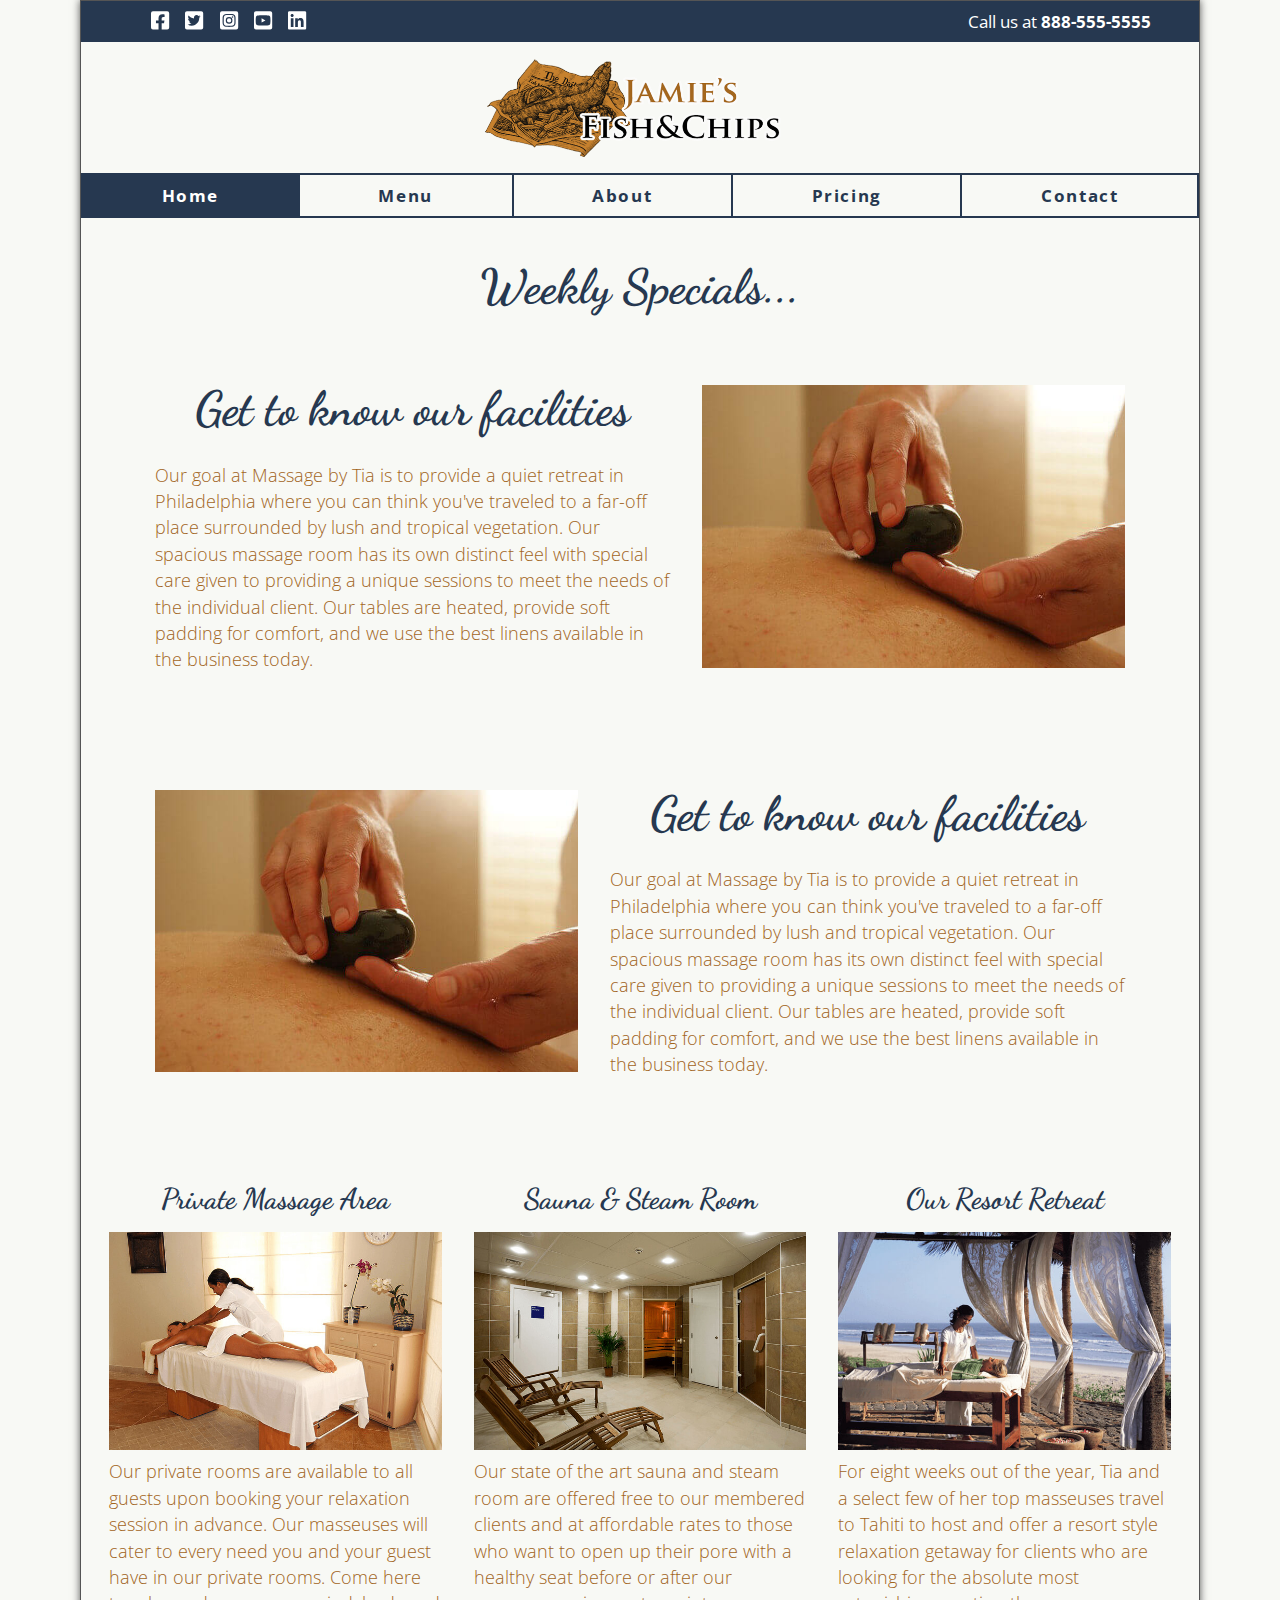
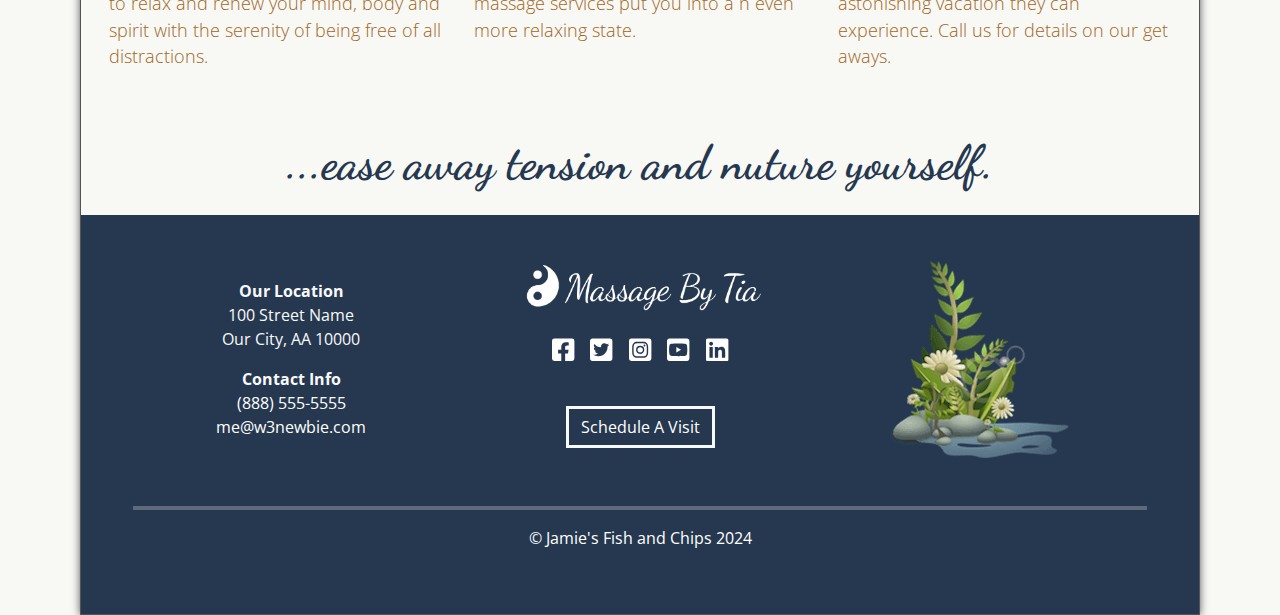
==== index.html @ 9609983c "first commit" ====
<!DOCTYPE html>
<html lang="en">
<head>
	<meta charset="UTF-8">
	<meta name="viewport" content="width=device-width, initial-scale=1.0, viewport-fit=cover">
	<meta http-equiv="X-UA-Compatible" content="ie=edge">
	<title>Massage By Tia Template | Home</title>
	<meta name="description" content="">
	<meta name="keywords" content="">
	<meta name="author" content="w3newbie.com">
	<link rel="shortcut icon" href="img/favicon.ico">
	<!-- Bootstrap CSS -->
	<link rel="stylesheet" href="css/bootstrap.min.css">
	<!-- Style.css -->
	<link rel="stylesheet" href="css/style.css">
	<!-- Google Fonts https://fonts.google.com/ "%7C" replaces "|" for w3c validation -->
	<link href="https://fonts.googleapis.com/css?family=Dancing+Script:400,700%7COpen+Sans:400,700&display=swap" rel="stylesheet">
</head>
<body>
	<!-- Main Wrapping Container -->
	<div class="wrapper">

		<!-- Header -->
		<header>
			<!-- Top Bar -->
			<div class="top-bar">
				<div class="container">
					<div class="row">
						<!-- Social Menu -->
						<div class="d-none d-sm-block col-sm-6 col-md-4 col-lg-3">
							<div class="social-center mx-auto">
								<ul class="social">
									<li><a href="https://facebook.com/" target="_blank"><i class="fa-brands fa-facebook-square"></i></a></li>
									<li><a href="https://twitter.com/" target="_blank"><i class="fa-brands fa-twitter-square"></i></a></li>
									<li><a href="https://instagram.com" target="_blank"><i class="fa-brands fa-instagram-square"></i></a></li>
									<li><a href="https://youtube.com/" target="_blank"><i class="fa-brands fa-youtube-square"></i></a></li>
									<li><a href="https://linkedin.com" target="_blank"><i class="fa-brands fa-linkedin"></i></a></li>
								</ul>
							</div>
						</div>
						<!-- Filler Space Between -->
						<div class="d-none d-md-block col-md-4 col-lg-6">
						</div>
						<!-- Phone -->
						<div class="col-sm-6 col-md-4 col-lg-3 text-center">
							<a href="tel:+18885555555">
								<p>Call us at <b> 888-555-5555</b></p>
							</a>
						</div>

					</div> <!-- End Row -->
				</div> <!-- End Container -->
			</div> <!-- End Top Bar -->

			<!-- Logo -->
			<div class="row justify-content-center">
				<div class="col-8 col-md-6 col-lg-5">
					<a href="index.html"><img class="img-fluid" src="img/logo1.png" alt=""/></a>
				</div>
			</div> <!-- End Logo -->

			<!-- Navbar -->
			<nav class="navbar navbar-expand-sm">
				<!-- Hamburger Menu Toggle -->
				<button class="navbar-toggler" type="button" data-bs-toggle="collapse" data-bs-target="#navbarResponsive">
					<span class="custom-toggler-icon"><i class="fas fa-bars"></i></span>
				</button>
				<!-- Navigation -->
				<div class="collapse navbar-collapse" id="navbarResponsive">
					<ul class="navbar-nav nav-fill w-100">
						<li class="nav-item active">
							<a href="index.html" class="nav-link active">Home</a>
						</li>
						<li class="nav-item">
							<a href="menu.html" class="nav-link">Menu</a>
						</li>
						<li class="nav-item">
							<a href="about.html" class="nav-link">About</a>
						</li>
						<li class="nav-item">
							<a href="pricing.html" class="nav-link">Pricing</a>
						</li>
						<!-- <li class="nav-item">
							<a href="hours.html" class="nav-link">Hours</a>
						</li> -->
						<li class="nav-item">
							<a href="contact.html" class="nav-link">Contact</a>
						</li>
					</ul>
				</div>

			 </nav> <!-- End Navbar-->

		</header> <!-- End Header -->

		<!--- Image Carousel -->
		<div id="carousel" class="carousel slide main-carousel" data-bs-ride="carousel" data-bs-interval="10000">

			<!-- Carousel Inner -->
			<div class="carousel-inner">
	
				<div class="carousel-item active">
					<img src="img/home/fish&fries.png" alt="">
					<div class="carousel-caption text-start">
						<div class="container">
							<div class="row">
								<div class="col-md-7 col-lg-6 my-auto">
									<h2 class="d-none sm-block bg-green font-weight-bold px-2 py-1">Massage By Tia</h2>
									<p class="bg-green lead px-3 py-3 d-none d-lg-block">We offer a complete package of shiatsu and stone therapy massage services.</p>
									<a class="btn btn-light btn-md" href="contact.html">Schedule A Visit</a>
								</div>
							</div>
						</div>
					</div>
				</div>
	
				<div class="carousel-item">
					<img src="img/home/chicken&fries.png" alt="">
					<div class="carousel-caption text-center text-dark">
						<div class="container">
							<div class="row justify-content-center">
								<div class="col-md-8 my-auto">
									<h2 class="d-none sm-block bg-clear font-weight-bold px-md-2 py-md-2">"The Best Massage"</h2>
									<p class="lead bg-clear px-3 py-md-3 d-none d-lg-block">See what our customers are saying and why they keep coming back.</p>
									<a class="btn btn-light btn-md" href="services.html.html">Our Services</a>
									<a class="btn btn-green btn-md" href="contact.html">Visit Us</a>
								</div>
							</div>
						</div>
					</div>
				</div>
	
				<div class="carousel-item">
					<img src="img/home/fish&fries2.png" alt="">
					<div class="carousel-caption text-end">
						<div class="container">
							<div class="row justify-content-end">
								<div class="col-md-7 col-lg-6 my-auto">
									<h2 class="d-none sm-block bg-green font-weight-bold px-2 py-1">Therapeutic & Relaxing</h2>
									<p class="bg-green lead px-3 py-3 d-none d-lg-block">Schedule a visit in our state of the art facility.  Get to know our staff.</p>
									<a class="btn btn-light btn-md" href="facility.html.html">See Our Facility</a>
								</div>
							</div>
						</div>
					</div>
				</div>
	
			</div> <!-- End Carousel Inner -->
	
			<!-- Previous & Next Buttons -->
			<a class="carousel-control-prev d-none d-md-flex" data-bs-target="#carousel" role="button" data-bs-slide="prev">
				<span class="fas fa-chevron-left fa-2x fa-pull-right" aria-hidden="true"></span>
				<span class="sr-only">Previous</span>
			</a>
	
			<a class="carousel-control-next d-none d-md-flex" data-bs-target="#carousel" role="button" data-bs-slide="next">
				<span class="fas fa-chevron-right fa-2x fa-pull-right" aria-hidden="true"></span>
				<span class="sr-only">Next</span>
			</a>
			<!-- End Previous & Next Buttons -->
	
		</div> <!-- End Image Carousel -->

		<!-- Heading 1 Title -->
		<h1 class="title pt-3">Weekly Specials...</h1>

		 <!-- Two Column Section -->
		 <div class="row justify-content-center p-4">
			<div class="col-md-8 col-lg-6">
			   <h1 class="title py-3">Get to know our facilities</h1>
			   <p class="lead">Our goal at Massage by Tia is to provide a quiet retreat in Philadelphia where you can think you've traveled to a far-off place surrounded by lush and tropical vegetation. Our spacious massage room has its own distinct feel with special care given to providing a unique sessions to meet the needs of the individual client. Our tables are heated, provide soft padding for comfort, and we use the best linens available in the business today.</p>
			</div>
			<div class="col-md-4 col-lg-5 my-auto">
				  <img src="img/facility/rock-therapy.jpg" alt=""/>
			</div>
		 </div>
		 <!-- End Two Column Section -->

		 <!-- Two Column Section -->
		 <div class="row justify-content-center p-4">
			<div class="col-md-4 col-lg-5 my-auto">
				  <img src="img/facility/rock-therapy.jpg" alt=""/>
			</div>
			<div class="col-md-8 col-lg-6">
			   <h1 class="title py-3">Get to know our facilities</h1>
			   <p class="lead">Our goal at Massage by Tia is to provide a quiet retreat in Philadelphia where you can think you've traveled to a far-off place surrounded by lush and tropical vegetation. Our spacious massage room has its own distinct feel with special care given to providing a unique sessions to meet the needs of the individual client. Our tables are heated, provide soft padding for comfort, and we use the best linens available in the business today.</p>
			</div>
			
		 </div>
		 <!-- End Two Column Section -->

		<!-- <div class="row p-4">
			<div class="col-md-8 col-lg-6">
				<p class="lead">Our goal at Massage by Tia is to provide a quiet retreat in Philadelphia where you can think you've traveled to a far-off place surrounded by lush and tropical vegetation. Our spacious massage room has its own distinct feel with special care given to providing a unique sessions to meet the needs of the individual client. Our tables are heated, provide soft padding for comfort, and we use the best linens available in the business today.</p>
				<p class="lead">Our therapists maintain their professional knowledge and Pennsylvania State License by attending local and regional certified and advanced training classes in the art of massage.</p>
			</div>
			<div class="col-md-4 col-lg-6 my-auto">
				<img src="img/home/food-delivery.png" alt=""/>
			</div>
		</div> -->

		<!-- Three Column Section -->
		<div class="row p-4">
			<div class="col-md">
				<h3 class="title py-2">Private Massage Area</h3>
				<img src="img/home/private.jpg" alt=""/>
				<p class="lead py-2">Our private rooms are available to all guests upon booking your relaxation session in advance. Our masseuses will cater to every need you and your guest have in our private rooms. Come here to relax and renew your mind, body and spirit with the serenity of being free of all distractions.</p>
			</div>
			<div class="col-md">
				<h3 class="title py-2">Sauna & Steam Room</h3>
				<img src="img/home/sauna-steam.jpg" alt=""/>
				<p class="lead py-2">Our state of the art sauna and steam room are offered free to our membered clients and at affordable rates to those who want to open up their pore with a healthy seat before or after our massage services put you into a n even more relaxing state.</p>
			</div>
			<div class="col-md">
				<h3 class="title py-2">Our Resort Retreat</h3>
				<img src="img/home/retreat.jpg" alt=""/>
				<p class="lead py-2">For eight weeks out of the year, Tia and a select few of her top masseuses travel to Tahiti to host and offer a resort style relaxation getaway for clients who are looking for the absolute most astonishing vacation they can experience. Call us for details on our get aways.</p>
			</div>
		</div>
		<!-- End Three Column Section -->

		<!-- Heading 1 Title -->
		<h1 class="title pb-3">...ease away tension and nuture yourself.</h1>

		<!-- Footer -->
		<div class="footer">
			<div class="row text-light text-center pt-4 pb-5 px-2 px-md-5">
	
				<div class="col-md mt-4">
					<strong>Our Location</strong>
					<p>100 Street Name<br>Our City, AA 10000</p>
					<strong>Contact Info</strong>
					<p><a href="tel:+18885555555">(888) 555-5555</a>
						<br><a href="mailto:me@w3newbie.com">me@w3newbie.com</a></p>
				</div> <!-- End Column -->

				<div class="col-md my-auto">
					<img class="logo" src="img/logo-white.png" alt="">
					<div class="social-center mx-auto">
						<ul class="social">
							<li><a href="https://facebook.com/w3newbie/" target="_blank"><i class="fa-brands fa-facebook-square"></i></a></li>
							<li><a href="https://twitter.com/w3newb" target="_blank"><i class="fa-brands fa-twitter-square"></i></a></li>
							<li><a href="https://instagram.com/w3newbie/" target="_blank"><i class="fa-brands fa-instagram-square"></i></a></li>
							<li><a href="https://youtube.com/w3newbie/" target="_blank"><i class="fa-brands fa-youtube-square"></i></a></li>
							<li><a href="https://linkedin.com" target="_blank"><i class="fa-brands fa-linkedin"></i></a></li>
						</ul>
					</div>
					<a class="btn btn-outline-light btn-md" href="contact.html">Schedule A Visit</a>
				</div> <!-- End Column -->

				<div class="col-md my-auto">
					<img src="img/plant.png" alt=""/>
				</div> <!-- End Column -->

				<div class="col-12 pb-0">
					<hr class="socket w-100">
					<p>&copy; <a href="https://w3newbie.com" target="_blank">Jamie's Fish and Chips 2024</p>
				</div>
	
			</div> <!-- End Row -->
		</div> <!-- End Footer Container -->

	</div> <!-- End Main Container Fluid -->

	<!-- Script Source Files -->

	<!-- jQuery -->
	<script src="js/jquery-3.6.4.min.js"></script>
	<!-- Bootstrap 5 Bundle JS -->
	<script src="js/bootstrap.bundle.min.js"></script>
	<!-- Font Awesome -->
	<script src="js/all.min.js"></script>
	<!-- Plugins.js -->
	<script src="js/plugins.js"></script>
	
	<!-- End of Script Source Files -->
</body>
</html>
---- css/style.css ----
/*============= RESET STYLE =============
FONTS:
Body/Nav: font-family: 'Open Sans', sans-serif;
Headings: font-family: 'Dancing Script', cursive;
*/

/*-- iPhone X Remove Gutters
Ignore W3C Validation error for this style. --*/
html {
   padding: env(safe-area-inset);
   scroll-behavior: auto!important; /*-- Disable Bootstrap 5 Scroll Behavior to control speed in plugins.js --*/
}

/*-- Body Font --*/
body {
   background: #f8f9f5;
   font-family: 'Open Sans', sans-serif;
   color: #a2651d;
}

/*-- Extra Bootstrap Column Padding --*/
[class*="col-"] {
   padding: 1rem;
}

/*-- Remove Blue Browser Outline Around Buttons in Chrome --*/
a:focus,
button:focus {
  outline: 0 !important;
  -webkit-appearance: none;
  box-shadow: none !important;
}

/*-- Pointer Cursor On Links & Buttons --*/
a, .btn, button {
   cursor: pointer!important;
}

/*-- Main Wrapping Container --*/
.wrapper {
	max-width: 1120px;
   width: 97%;
   margin: 0 auto;
   padding: 0;
	background: #f8f9f5;
	border: .05rem solid #555;
   box-shadow: 0 0 .5rem 0 #555;
   overflow: hidden;
}

/*-- Headings & Text --*/
h1.title {
   font-family: 'Dancing Script', cursive;
   font-weight: 700;
   font-size: 3rem;
   color: #263850;
   text-align: center;
}
h3.title {
   font-family: 'Dancing Script', cursive;
   font-weight: 700;
   font-size: 1.8rem;;
   color: #263850;
   text-align: center;
}
.title a {
   color: #263850;
}
p.lead {
   font-size: 1.1rem;
}

/*-- Buttons --*/
.btn {
   border-width: medium;
   border-radius: 0;
   margin: .5rem;
}
.btn-green {
   border-width: medium;
   border-radius: 0;
   margin: .5rem;
}
.btn-green {
   border-color: #263850;
   background-color: #263850;
   color: white;
}
.btn-green:hover,
.btn-green:focus {
   border-color: #263850;
   background-color: white;
   color: #263850;
}

/*-- Background Colors --*/
.bg-green {
   background-color: #263850;
}
.bg-clear {
   background-color:#f8f9f5;
}

/*-- Set Max Width for all IMGs --*/
img {
   max-width: 100%;
}

/*============= HEADER =============*/

.top-bar {
   background: #263850;
   height: 2.55rem;
   padding: .5rem 0;
}
.top-bar [class*="col-"] {
   padding: 0!important;
   margin: 0!important;
}
.top-bar p, .top-bar a {
   font-size: 1.05rem;
   color: white!important;
   text-decoration: none!important;
}
.social-center {
   max-width: 9.7rem;
}
ul.social {
   display: flex;
   list-style-type: none;
   margin: 0;
   padding: 0;
}
ul.social li {
   display: inline;
   padding: 0 .5rem;
}
.top-bar .svg-inline--fa {
   color: white;
   font-size: 1.3rem;
   transition: all 0.5s ease 0s;
}
.top-bar .svg-inline--fa:hover {
   color: #263850;
}

/*============= NAVIGATION =============*/

.navbar-brand img {
   height: 2rem;
}
.navbar {
   padding: 0;
   font-size: 1rem;
   letter-spacing: .1rem;
   font-weight: 700;
   background-color: #263850;
}
.navbar-nav li {
   background-color: #f8f9f5;
   border: .15rem solid #263850;
   border-right: 0;
   transition: all .5s ease;
}
.navbar-nav li:last-of-type {
   border-right: .15rem solid #263850;
}
.navbar-nav li.active,
.navbar-nav li:hover {
   background-color: #263850;
   transition: all .5s ease;
}
.navbar-nav .nav-link {
   font-size: 1.05rem;;
   padding-top: .5rem;
   color: #263850;
}
.navbar-nav .nav-link.active,
.navbar-nav .nav-link:hover {
   color: white;
}
.svg-inline--fa.fa-bars {
   color: white;
   font-size: 1.6rem;
}
.custom-toggler-icon .fab,
.custom-toggler-icon .fas {
  color: white;
  font-size: 1.8rem;
}
.navbar-toggler {
   border: none!important;
}

/*============= CAROUSEL =============*/

/*-- Change Carousel Transition Speed --*/
.carousel-item-next, .carousel-item-prev, .carousel-item.active {
  display: block;
  transition: -webkit-transform 1.2s ease;
  transition: transform 1.2s ease;
  transition: transform 1.2s ease,-webkit-transform 1.2s ease;
}

/*-- Carousel Previous & Nest Buttons --*/
.carousel-control-prev,
.carousel-control-next {
  width: 8%;
  cursor: pointer!important;
}
.carousel-control-next {
   padding-right: 3.2rem!important;
}
.carousel-control-prev .svg-inline--fa,
.carousel-control-next .svg-inline--fa {
  position: absolute;
  background: #263850;
  border-radius: 0;
  padding: .6rem .9rem!important;
  font-size: 2rem!important;
  color: #f8f9f5;
  opacity: .7;
  transition: all .5s ease;
}
.carousel-control-prev .svg-inline--fa:hover,
.carousel-control-next .svg-inline--fa:hover {
  background: #f8f9f5;
  color: #263850;
  opacity: 1;
  transition: all .5s ease;
  cursor: pointer;
}

/*-- Make Carousel Prev/Next Visible on hover --*/
.carousel .carousel-control-prev,
.carousel .carousel-control-next {
   visibility: hidden;
   opacity: 0;
   transition: visibility 0s linear 1000s, opacity 1000ms;
}
.carousel:hover .carousel-control-prev,
.carousel:hover .carousel-control-next {
   visibility: visible !important;
   opacity: 1;
   transition: visibility 0s linear 0s, opacity 1000ms;
}

/*-- Carousel Caption --*/
.carousel-caption {
   left: 12%;
   right: 12%;
   position: absolute;
   transform: translateY(-50%);
   top: 45%;
}
.carousel-caption.text-left,
.carousel-caption.text-right {
   top: 41%;
}

/*============= CONTACT SECTION =============*/

.footer {
   background-color: #263850;
}
img.logo {
   max-height: 4rem;
}
.footer a {
   color: white;
   text-decoration: none;
}
.footer .social-center {
   max-width: 12rem;
   padding-bottom: 1rem;
}
.footer ul.social li {
   display: inline;
   padding: 1rem .5rem;
}
.footer .svg-inline--fa {
   color: white;
   font-size: 1.6rem;
   transition: all 0.5s ease 0s;
}
.footer .svg-inline--fa:hover {
   color: #a2651d;
}

/*-- Footer Socket --*/
hr.socket {
   border-top: .3rem solid #fff;
}

/*============= FACILITIES PAGE =============*/

.list-group li {
   background-color: #263850;
	text-align: center;
	padding: .4rem;
   color: #263850;
   font-size: 1.25rem;
   font-weight: 300;
   letter-spacing: .1rem;
}

/*============= PRICING & HOURS Table =============*/

table, tr {
   border: .15rem solid #a2651d;
}
.thread-green {
   background-color: #a2651d;
   border-bottom: .15rem solid #a2651d;
}
thead th, thead td {
   color: white;
   border-top: 0!important;
   border-bottom: 0!important;
   border-right: .1rem solid #a2651d;
}
th, td {
   font-weight: 700;
   color: #a2651d;
   border-right: .1rem solid #000;
}

/*============= CONTACT FORM =============*/
.form-group {
   margin-bottom: 1.3rem;
}
.form-control {
   background: #f8f9f5;
   border-radius: 0;
   border: .15rem solid #a2651d;
   color: #a2651d!important;
   font-size: 1.1rem;
}
.form-control:focus {
   background: #F1EEDC;
   border: .15rem solid #a2651d;
}
.form-group input::placeholder,
.form-group textarea::placeholder {
   color: #a2651d;
}
.controls input:focus,
.controls textarea:focus { /*-- Remove Element Outlines in Contact Form --*/
  outline: 0 !important;
  -webkit-appearance: none;
  box-shadow: none !important;
}
.btn-close { /*-- Resize "X" space in success/failure form message --*/
   width: .5em!important;
   height: .7em!important;
   padding: .5em .9em!important;
}

/*============= MEDIA QUERIES =============*/

/* Medium (md) devices (tablets, 768px and under) */
@media (max-width: 767.98px) {
   .carousel-caption {
      top:40%;
   }
   .carousel-caption h2 {
      font-size: 2rem;
   }
   h1.title {
      font-size: 2.2rem;
   }
   p.lead {
      font-size: 1rem;
   }
   h3.title {
      font-size: 1.6rem;
   }
}

/* Small (sm) devices (landscape phones, 576px and under) */
@media (max-width: 575.98px) {
   .navbar-toggler {
      width: 100%;
   }
   .custom-toggler-icon {
      float: right;
      padding-right: 2rem;
   }
   .navbar-nav li {
      border-top: 0;
   }
   .navbar-nav li:first-of-type {
      border-top: .1rem solid #a2651d;
   }
   .carousel-caption {
      top:32%!important;
   }
   th, td {
      font-size: .9rem;
   }
}

/*============ BOOTSTRAP BREAK POINTS:

Extra small (xs) devices (portrait phones, less than 576px)
No media query since this is the default in Bootstrap

Small (sm) devices (landscape phones, 576px and up)
@media (min-width: 576px) { ... }

Medium (md) devices (tablets, 768px and up)
@media (min-width: 768px) { ... }

Large (lg) devices (desktops, 992px and up)
@media (min-width: 992px) { ... }

Extra (xl) large devices (large desktops, 1200px and up)
@media (min-width: 1200px) { ... }

=============*/
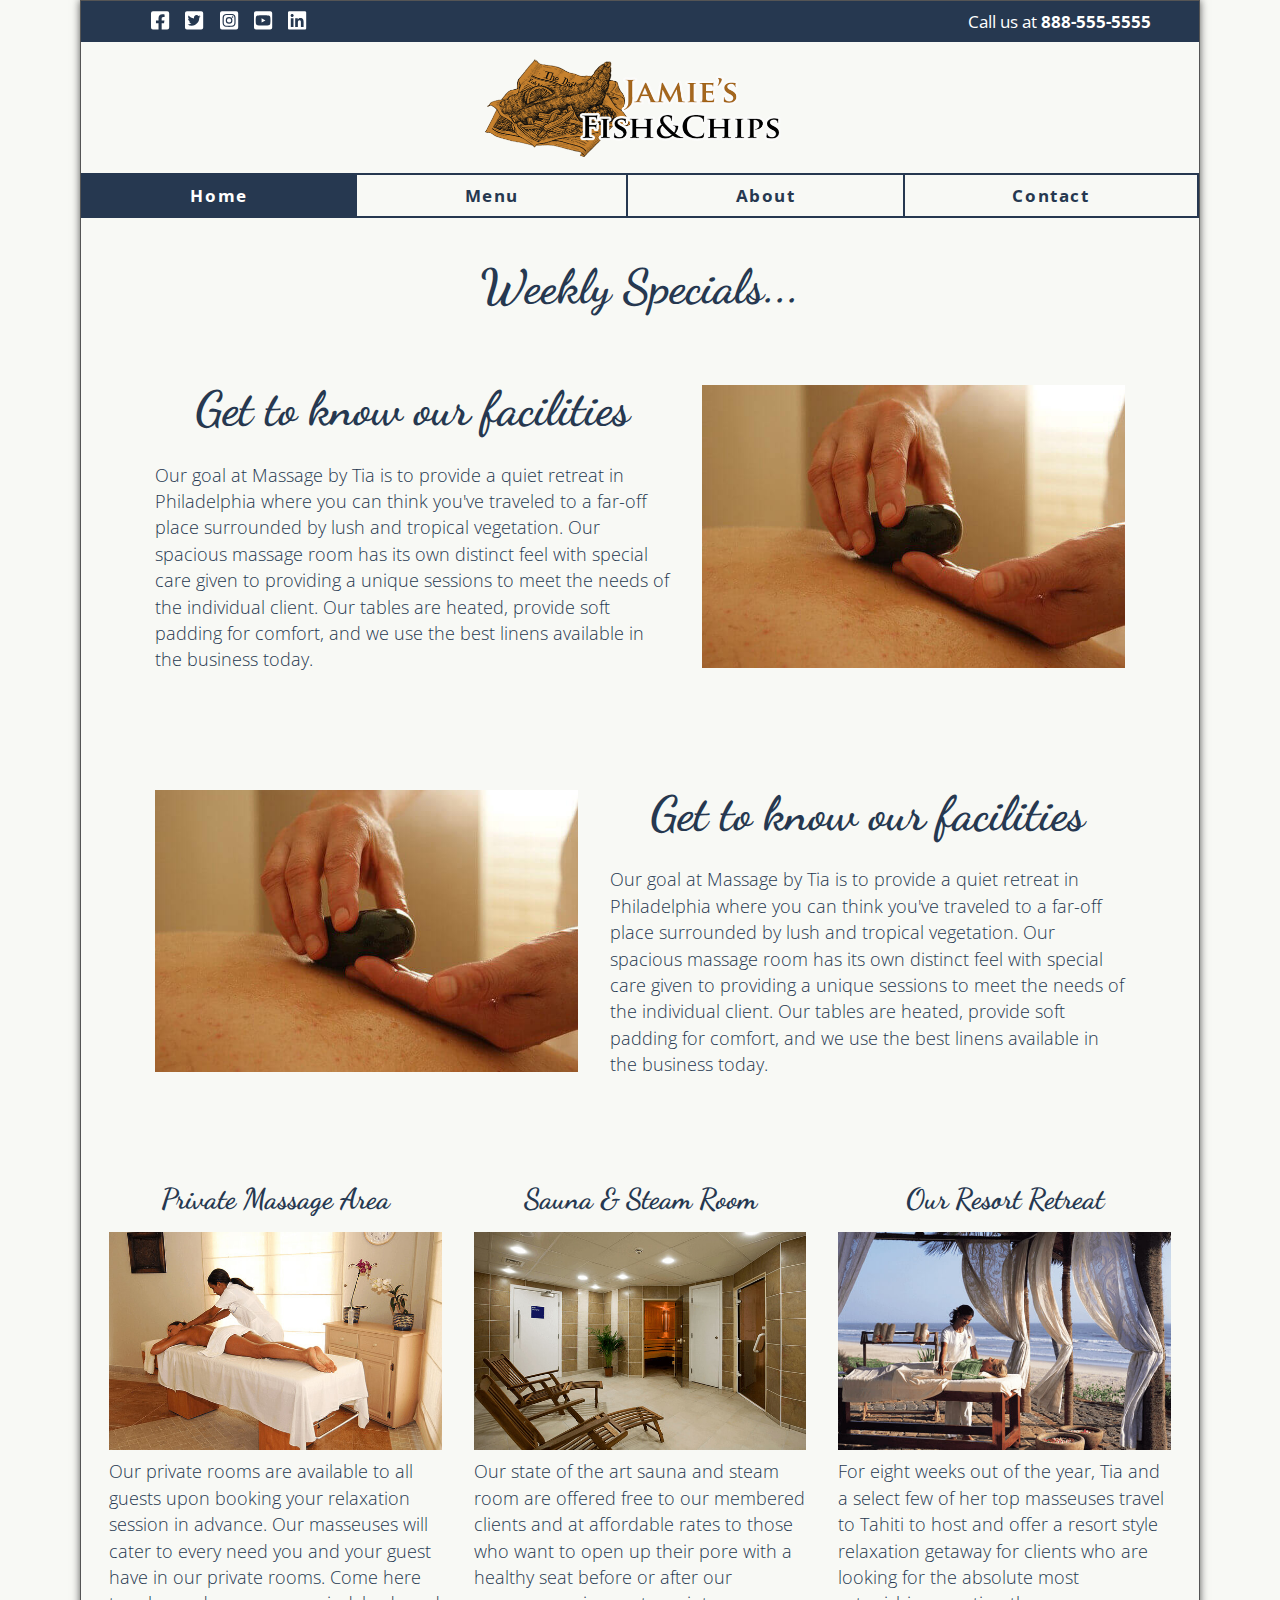
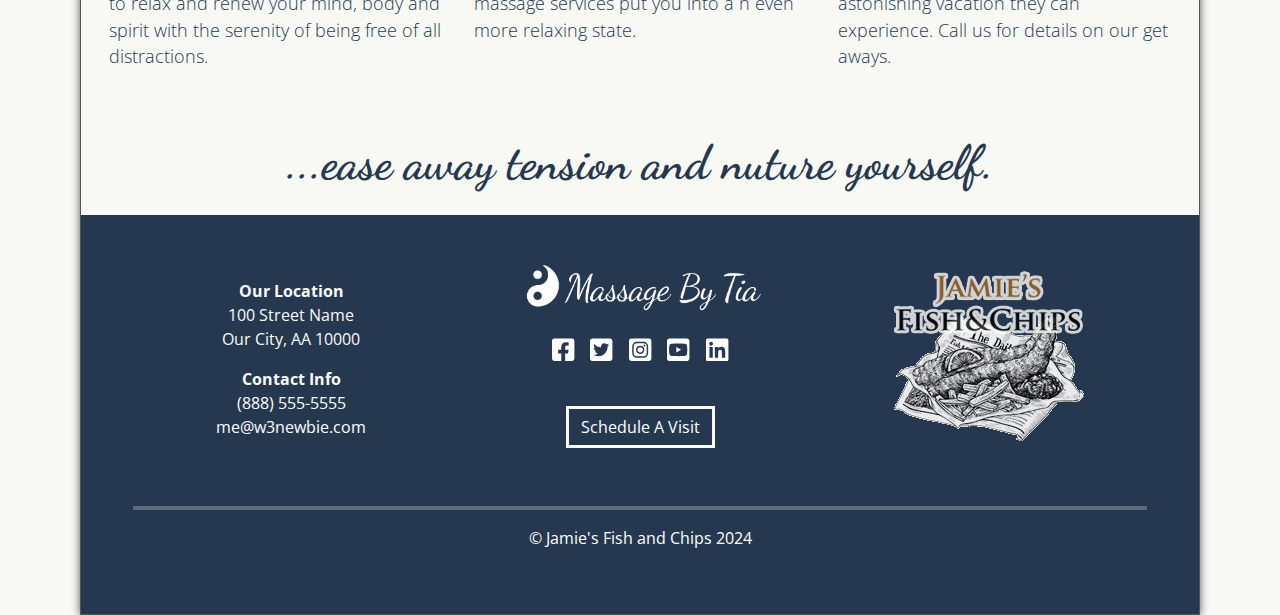
==== commit fa5da9ec: "done menu title" ====
--- a/index.html
+++ b/index.html
@@ -4,7 +4,7 @@
 	<meta charset="UTF-8">
 	<meta name="viewport" content="width=device-width, initial-scale=1.0, viewport-fit=cover">
 	<meta http-equiv="X-UA-Compatible" content="ie=edge">
-	<title>Massage By Tia Template | Home</title>
+	<title>Jamie FishnChips | Home</title>
 	<meta name="description" content="">
 	<meta name="keywords" content="">
 	<meta name="author" content="w3newbie.com">
@@ -77,9 +77,9 @@
 						<li class="nav-item">
 							<a href="about.html" class="nav-link">About</a>
 						</li>
-						<li class="nav-item">
+						<!-- <li class="nav-item">
 							<a href="pricing.html" class="nav-link">Pricing</a>
-						</li>
+						</li> -->
 						<!-- <li class="nav-item">
 							<a href="hours.html" class="nav-link">Hours</a>
 						</li> -->
@@ -249,12 +249,12 @@
 				</div> <!-- End Column -->
 
 				<div class="col-md my-auto">
-					<img src="img/plant.png" alt=""/>
+					<img src="img/fishdish.png" alt=""/>
 				</div> <!-- End Column -->
 
 				<div class="col-12 pb-0">
 					<hr class="socket w-100">
-					<p>&copy; <a href="https://w3newbie.com" target="_blank">Jamie's Fish and Chips 2024</p>
+					<p>&copy; <a href="" target="_blank">Jamie's Fish and Chips 2024</p>
 				</div>
 	
 			</div> <!-- End Row -->
--- a/css/style.css
+++ b/css/style.css
@@ -15,7 +15,7 @@
 body {
    background: #f8f9f5;
    font-family: 'Open Sans', sans-serif;
-   color: #a2651d;
+   color: #263850;
 }
 
 /*-- Extra Bootstrap Column Padding --*/
@@ -284,7 +284,7 @@
    transition: all 0.5s ease 0s;
 }
 .footer .svg-inline--fa:hover {
-   color: #a2651d;
+   color: #263850;
 }
 
 /*-- Footer Socket --*/
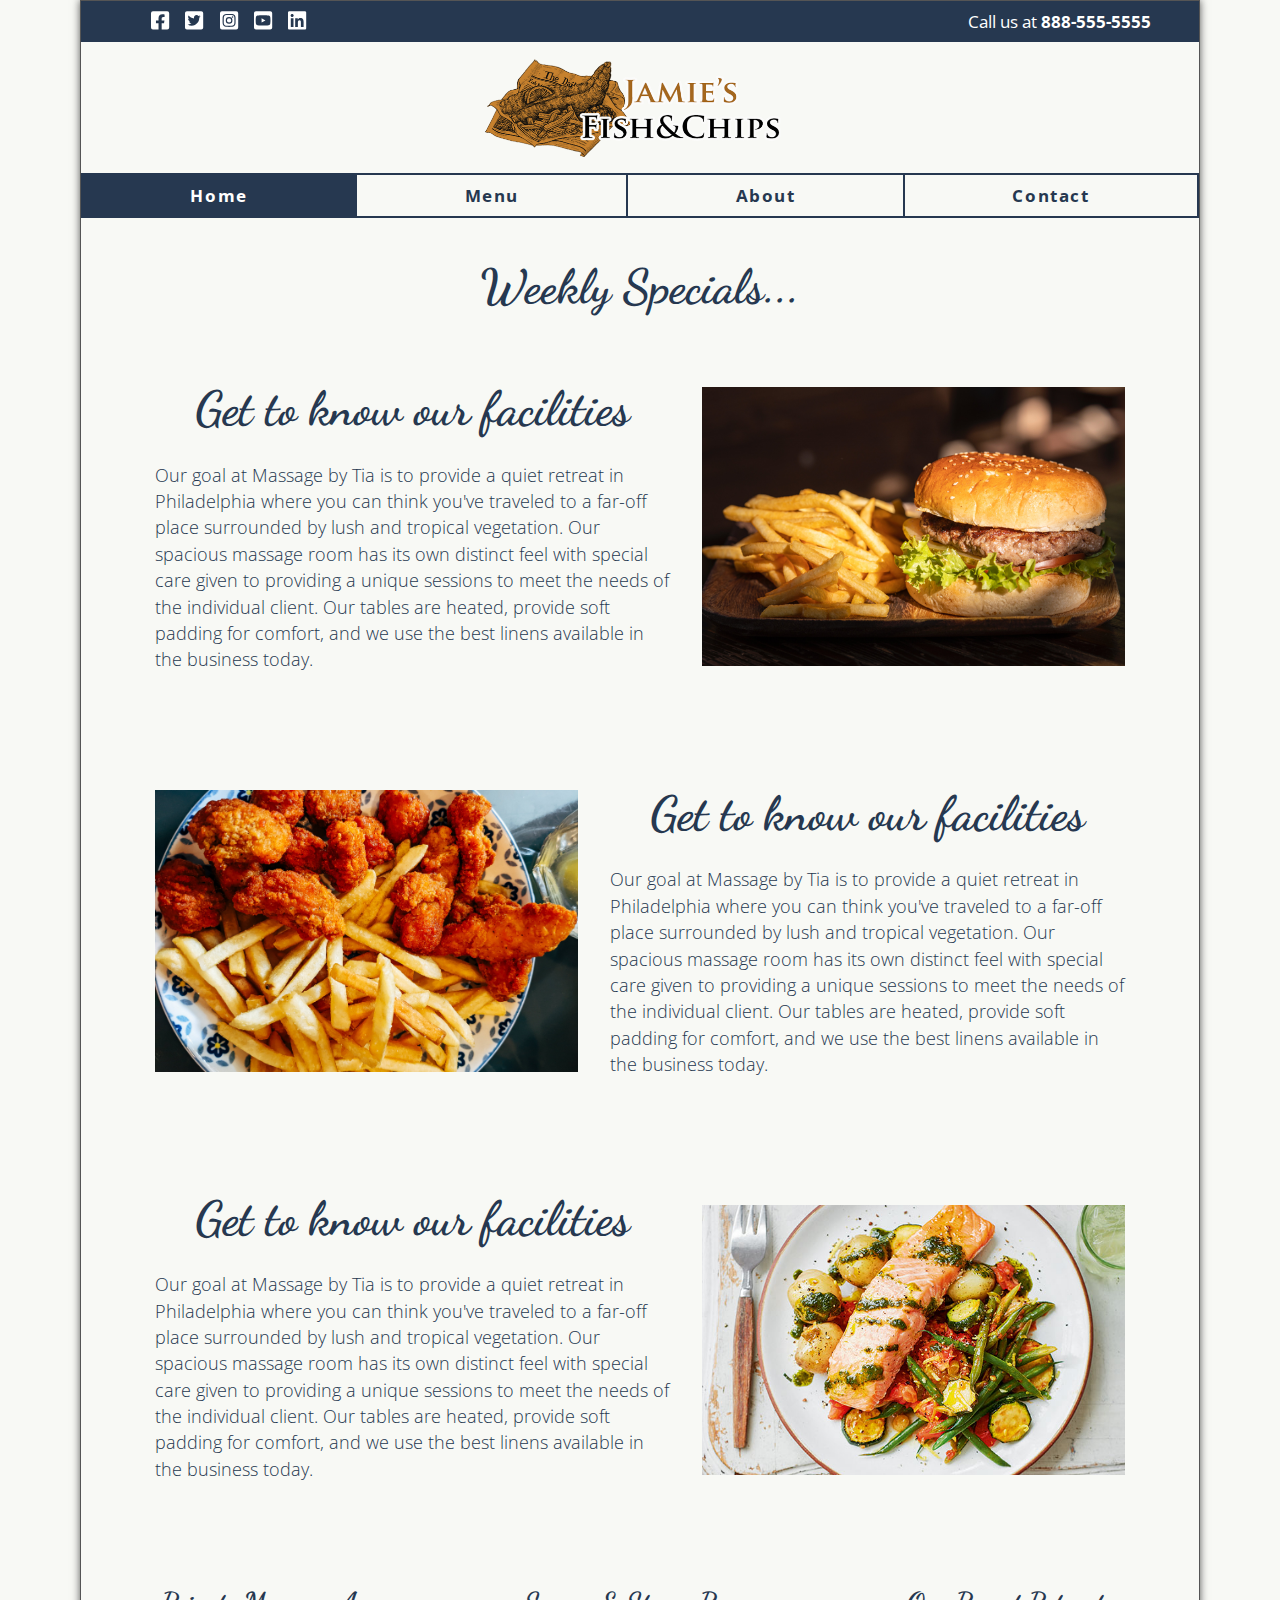
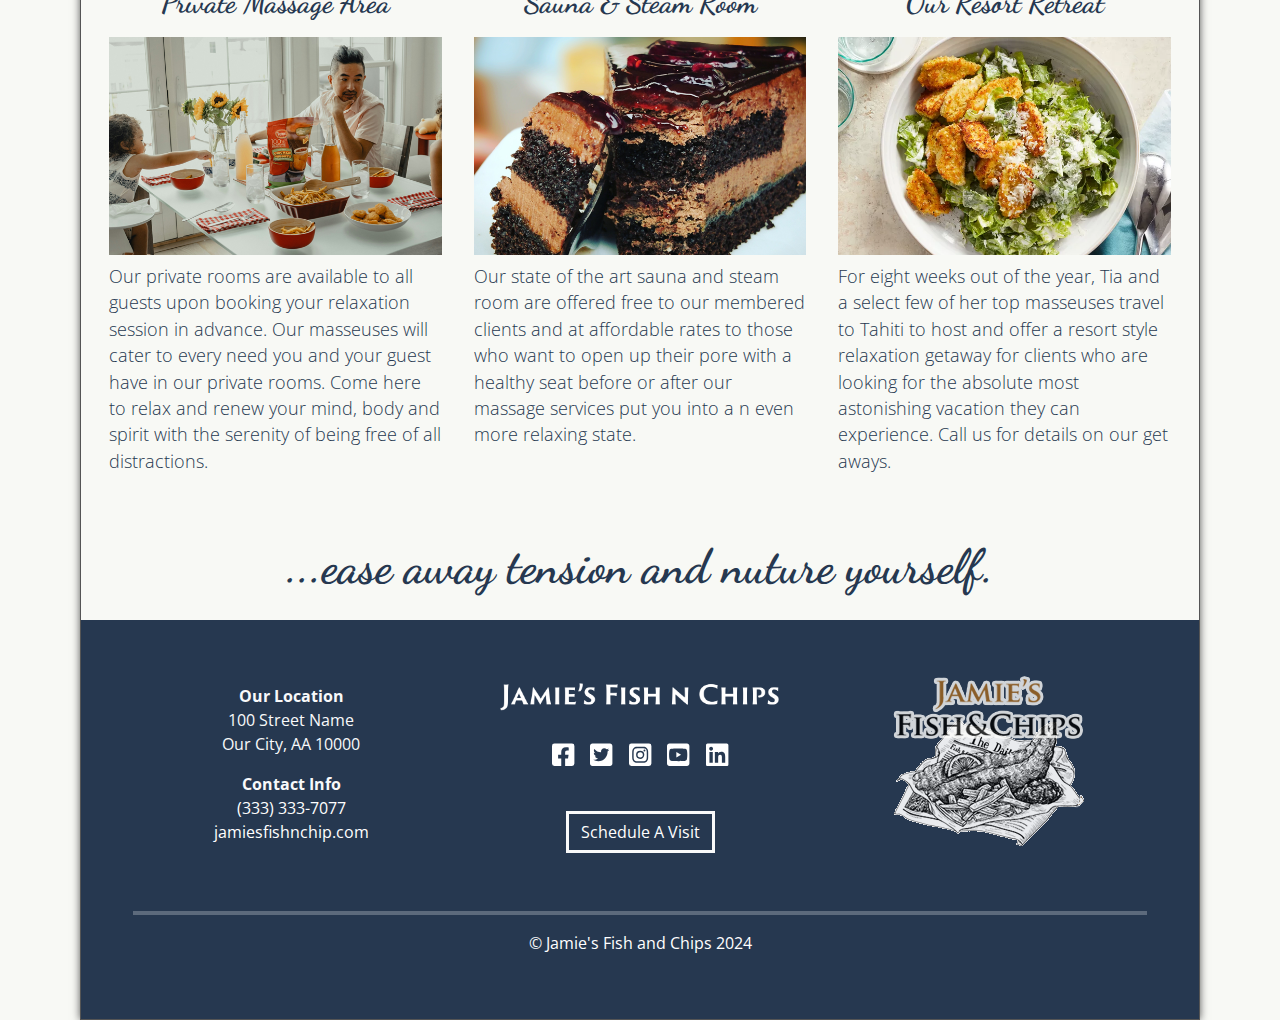
==== commit e34767b9: "Working on menu page" ====
--- a/index.html
+++ b/index.html
@@ -7,7 +7,7 @@
 	<title>Jamie FishnChips | Home</title>
 	<meta name="description" content="">
 	<meta name="keywords" content="">
-	<meta name="author" content="w3newbie.com">
+	<meta name="author" content="Brian">
 	<link rel="shortcut icon" href="img/favicon.ico">
 	<!-- Bootstrap CSS -->
 	<link rel="stylesheet" href="css/bootstrap.min.css">
@@ -171,7 +171,7 @@
 			   <p class="lead">Our goal at Massage by Tia is to provide a quiet retreat in Philadelphia where you can think you've traveled to a far-off place surrounded by lush and tropical vegetation. Our spacious massage room has its own distinct feel with special care given to providing a unique sessions to meet the needs of the individual client. Our tables are heated, provide soft padding for comfort, and we use the best linens available in the business today.</p>
 			</div>
 			<div class="col-md-4 col-lg-5 my-auto">
-				  <img src="img/facility/rock-therapy.jpg" alt=""/>
+				  <img src="img/menu/burgarmfries.png" alt=""/>
 			</div>
 		 </div>
 		 <!-- End Two Column Section -->
@@ -179,7 +179,7 @@
 		 <!-- Two Column Section -->
 		 <div class="row justify-content-center p-4">
 			<div class="col-md-4 col-lg-5 my-auto">
-				  <img src="img/facility/rock-therapy.jpg" alt=""/>
+				  <img src="img/menu/nuggetsnfries.jpg" alt=""/>
 			</div>
 			<div class="col-md-8 col-lg-6">
 			   <h1 class="title py-3">Get to know our facilities</h1>
@@ -188,6 +188,19 @@
 			
 		 </div>
 		 <!-- End Two Column Section -->
+
+		 <!-- Two Column Section -->
+		<div class="row justify-content-center p-4">
+		<div class="col-md-8 col-lg-6">
+			<h1 class="title py-3">Get to know our facilities</h1>
+			<p class="lead">Our goal at Massage by Tia is to provide a quiet retreat in Philadelphia where you can think you've traveled to a far-off place surrounded by lush and tropical vegetation. Our spacious massage room has its own distinct feel with special care given to providing a unique sessions to meet the needs of the individual client. Our tables are heated, provide soft padding for comfort, and we use the best linens available in the business today.</p>
+		</div>
+		<div class="col-md-4 col-lg-5 my-auto">
+				<img src="img/menu/Salmonanveggies.png" alt=""/>
+		</div>
+		</div>
+		<!-- End Two Column Section -->
+		
 
 		<!-- <div class="row p-4">
 			<div class="col-md-8 col-lg-6">
@@ -203,17 +216,17 @@
 		<div class="row p-4">
 			<div class="col-md">
 				<h3 class="title py-2">Private Massage Area</h3>
-				<img src="img/home/private.jpg" alt=""/>
+				<img src="img/home/food-delivery.png" alt=""/>
 				<p class="lead py-2">Our private rooms are available to all guests upon booking your relaxation session in advance. Our masseuses will cater to every need you and your guest have in our private rooms. Come here to relax and renew your mind, body and spirit with the serenity of being free of all distractions.</p>
 			</div>
 			<div class="col-md">
 				<h3 class="title py-2">Sauna & Steam Room</h3>
-				<img src="img/home/sauna-steam.jpg" alt=""/>
+				<img src="img/home/ch-cake.png" alt=""/>
 				<p class="lead py-2">Our state of the art sauna and steam room are offered free to our membered clients and at affordable rates to those who want to open up their pore with a healthy seat before or after our massage services put you into a n even more relaxing state.</p>
 			</div>
 			<div class="col-md">
 				<h3 class="title py-2">Our Resort Retreat</h3>
-				<img src="img/home/retreat.jpg" alt=""/>
+				<img src="img/home/FriedChickenSalad.png" alt=""/>
 				<p class="lead py-2">For eight weeks out of the year, Tia and a select few of her top masseuses travel to Tahiti to host and offer a resort style relaxation getaway for clients who are looking for the absolute most astonishing vacation they can experience. Call us for details on our get aways.</p>
 			</div>
 		</div>
@@ -230,8 +243,8 @@
 					<strong>Our Location</strong>
 					<p>100 Street Name<br>Our City, AA 10000</p>
 					<strong>Contact Info</strong>
-					<p><a href="tel:+18885555555">(888) 555-5555</a>
-						<br><a href="mailto:me@w3newbie.com">me@w3newbie.com</a></p>
+					<p><a href="tel:+18885555555">(333) 333-7077</a>
+						<br><a href="mailto:jamiesfishnchip@w3newbie.com">jamiesfishnchip.com</a></p>
 				</div> <!-- End Column -->
 
 				<div class="col-md my-auto">
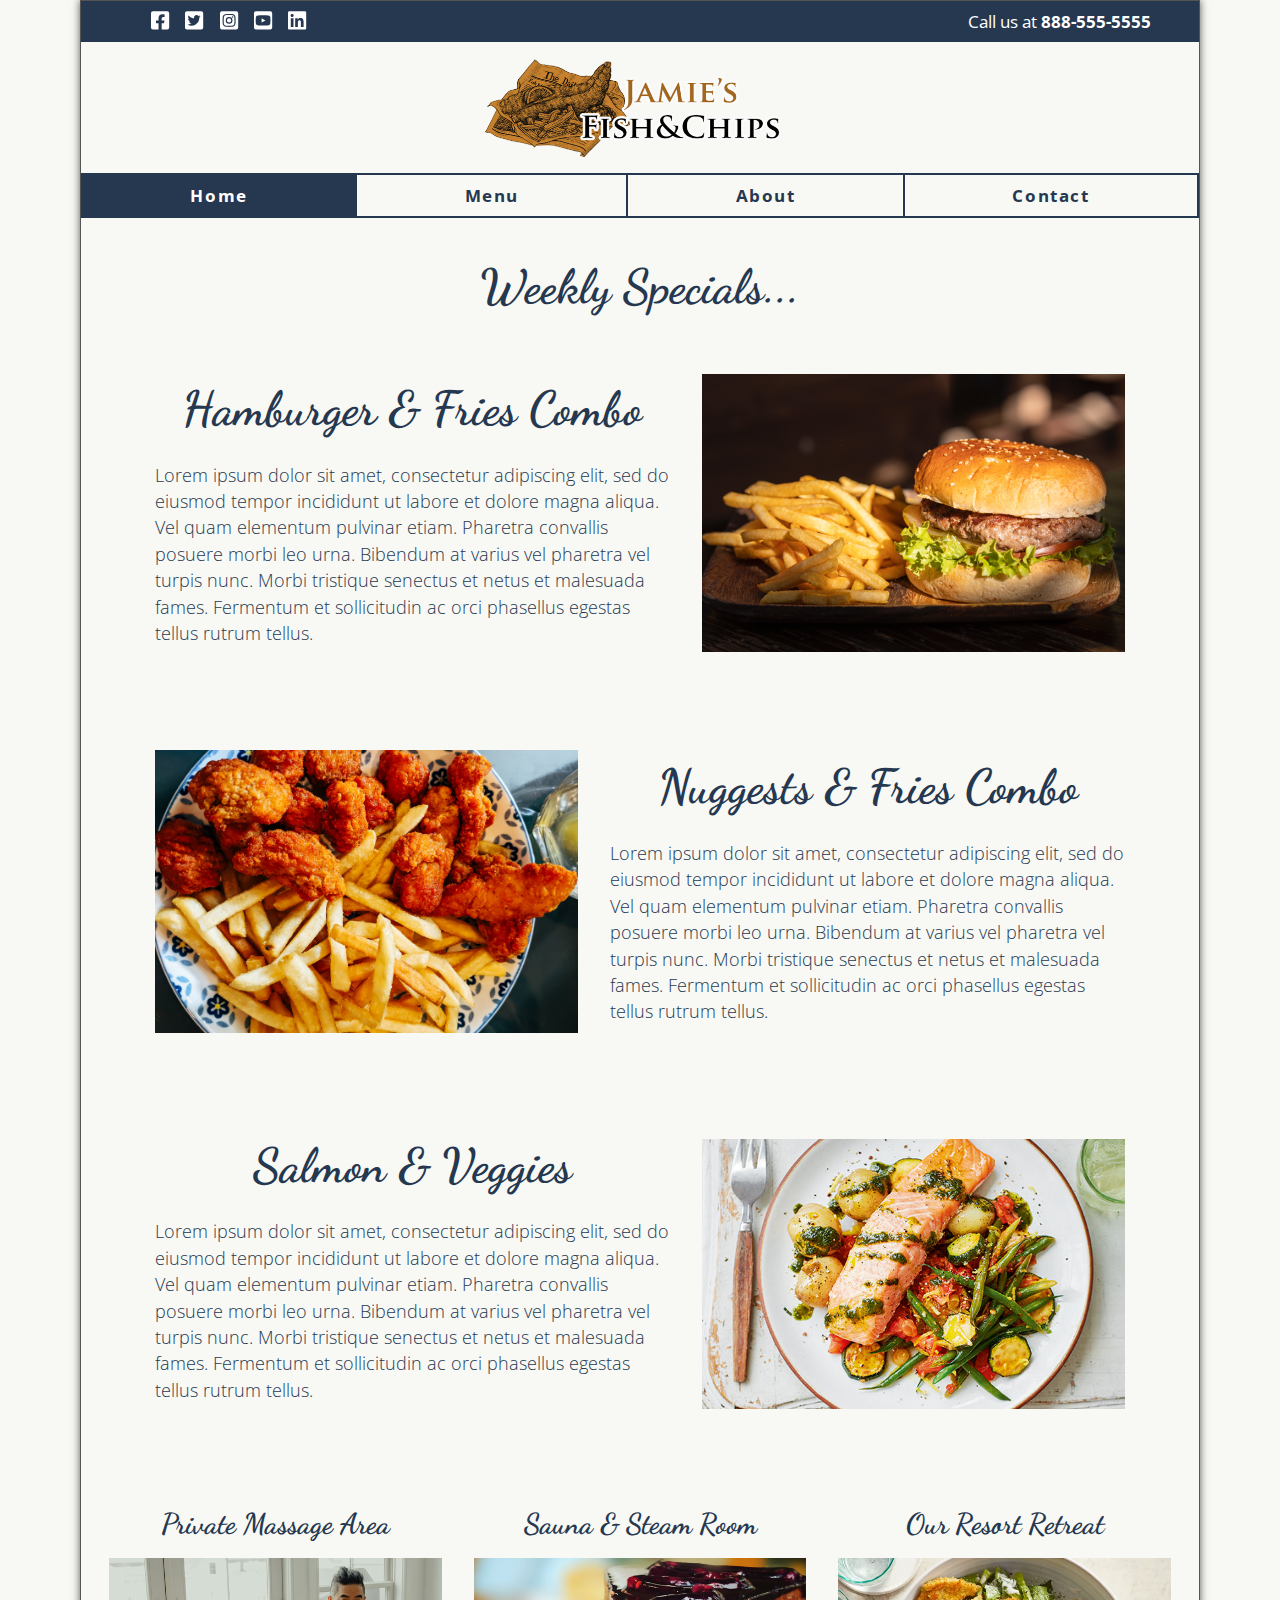
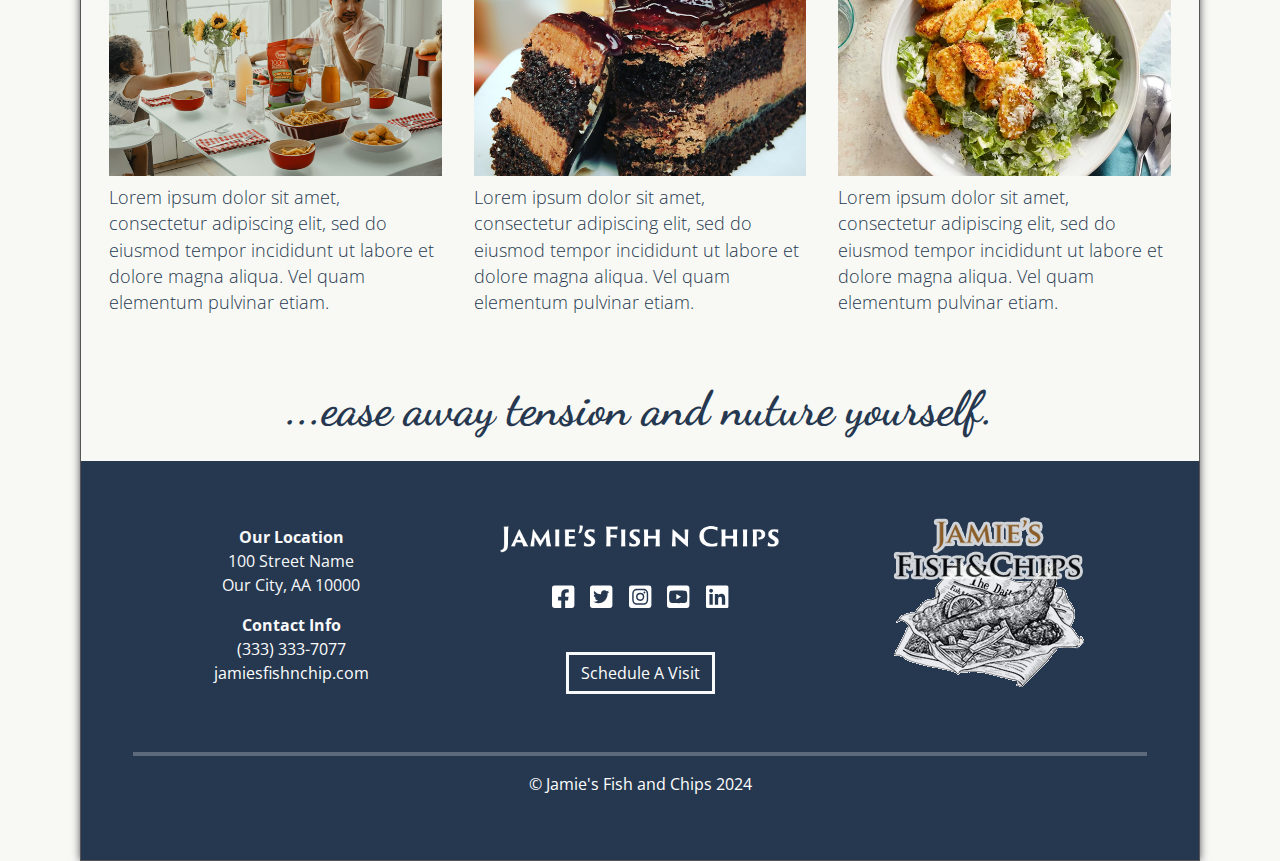
==== commit 020dd99c: "added lorem text" ====
--- a/index.html
+++ b/index.html
@@ -167,8 +167,8 @@
 		 <!-- Two Column Section -->
 		 <div class="row justify-content-center p-4">
 			<div class="col-md-8 col-lg-6">
-			   <h1 class="title py-3">Get to know our facilities</h1>
-			   <p class="lead">Our goal at Massage by Tia is to provide a quiet retreat in Philadelphia where you can think you've traveled to a far-off place surrounded by lush and tropical vegetation. Our spacious massage room has its own distinct feel with special care given to providing a unique sessions to meet the needs of the individual client. Our tables are heated, provide soft padding for comfort, and we use the best linens available in the business today.</p>
+			   <h1 class="title py-3">Hamburger & Fries Combo</h1>
+			   <p class="lead">Lorem ipsum dolor sit amet, consectetur adipiscing elit, sed do eiusmod tempor incididunt ut labore et dolore magna aliqua. Vel quam elementum pulvinar etiam. Pharetra convallis posuere morbi leo urna. Bibendum at varius vel pharetra vel turpis nunc. Morbi tristique senectus et netus et malesuada fames. Fermentum et sollicitudin ac orci phasellus egestas tellus rutrum tellus.</p>
 			</div>
 			<div class="col-md-4 col-lg-5 my-auto">
 				  <img src="img/menu/burgarmfries.png" alt=""/>
@@ -182,8 +182,8 @@
 				  <img src="img/menu/nuggetsnfries.jpg" alt=""/>
 			</div>
 			<div class="col-md-8 col-lg-6">
-			   <h1 class="title py-3">Get to know our facilities</h1>
-			   <p class="lead">Our goal at Massage by Tia is to provide a quiet retreat in Philadelphia where you can think you've traveled to a far-off place surrounded by lush and tropical vegetation. Our spacious massage room has its own distinct feel with special care given to providing a unique sessions to meet the needs of the individual client. Our tables are heated, provide soft padding for comfort, and we use the best linens available in the business today.</p>
+			   <h1 class="title py-3">Nuggests & Fries Combo</h1>
+			   <p class="lead">Lorem ipsum dolor sit amet, consectetur adipiscing elit, sed do eiusmod tempor incididunt ut labore et dolore magna aliqua. Vel quam elementum pulvinar etiam. Pharetra convallis posuere morbi leo urna. Bibendum at varius vel pharetra vel turpis nunc. Morbi tristique senectus et netus et malesuada fames. Fermentum et sollicitudin ac orci phasellus egestas tellus rutrum tellus.</p>
 			</div>
 			
 		 </div>
@@ -192,8 +192,8 @@
 		 <!-- Two Column Section -->
 		<div class="row justify-content-center p-4">
 		<div class="col-md-8 col-lg-6">
-			<h1 class="title py-3">Get to know our facilities</h1>
-			<p class="lead">Our goal at Massage by Tia is to provide a quiet retreat in Philadelphia where you can think you've traveled to a far-off place surrounded by lush and tropical vegetation. Our spacious massage room has its own distinct feel with special care given to providing a unique sessions to meet the needs of the individual client. Our tables are heated, provide soft padding for comfort, and we use the best linens available in the business today.</p>
+			<h1 class="title py-3">Salmon & Veggies</h1>
+			<p class="lead">Lorem ipsum dolor sit amet, consectetur adipiscing elit, sed do eiusmod tempor incididunt ut labore et dolore magna aliqua. Vel quam elementum pulvinar etiam. Pharetra convallis posuere morbi leo urna. Bibendum at varius vel pharetra vel turpis nunc. Morbi tristique senectus et netus et malesuada fames. Fermentum et sollicitudin ac orci phasellus egestas tellus rutrum tellus.</p>
 		</div>
 		<div class="col-md-4 col-lg-5 my-auto">
 				<img src="img/menu/Salmonanveggies.png" alt=""/>
@@ -217,17 +217,17 @@
 			<div class="col-md">
 				<h3 class="title py-2">Private Massage Area</h3>
 				<img src="img/home/food-delivery.png" alt=""/>
-				<p class="lead py-2">Our private rooms are available to all guests upon booking your relaxation session in advance. Our masseuses will cater to every need you and your guest have in our private rooms. Come here to relax and renew your mind, body and spirit with the serenity of being free of all distractions.</p>
+				<p class="lead py-2">Lorem ipsum dolor sit amet, consectetur adipiscing elit, sed do eiusmod tempor incididunt ut labore et dolore magna aliqua. Vel quam elementum pulvinar etiam.</p>
 			</div>
 			<div class="col-md">
 				<h3 class="title py-2">Sauna & Steam Room</h3>
 				<img src="img/home/ch-cake.png" alt=""/>
-				<p class="lead py-2">Our state of the art sauna and steam room are offered free to our membered clients and at affordable rates to those who want to open up their pore with a healthy seat before or after our massage services put you into a n even more relaxing state.</p>
+				<p class="lead py-2">Lorem ipsum dolor sit amet, consectetur adipiscing elit, sed do eiusmod tempor incididunt ut labore et dolore magna aliqua. Vel quam elementum pulvinar etiam.</p>
 			</div>
 			<div class="col-md">
 				<h3 class="title py-2">Our Resort Retreat</h3>
 				<img src="img/home/FriedChickenSalad.png" alt=""/>
-				<p class="lead py-2">For eight weeks out of the year, Tia and a select few of her top masseuses travel to Tahiti to host and offer a resort style relaxation getaway for clients who are looking for the absolute most astonishing vacation they can experience. Call us for details on our get aways.</p>
+				<p class="lead py-2">Lorem ipsum dolor sit amet, consectetur adipiscing elit, sed do eiusmod tempor incididunt ut labore et dolore magna aliqua. Vel quam elementum pulvinar etiam.</p>
 			</div>
 		</div>
 		<!-- End Three Column Section -->
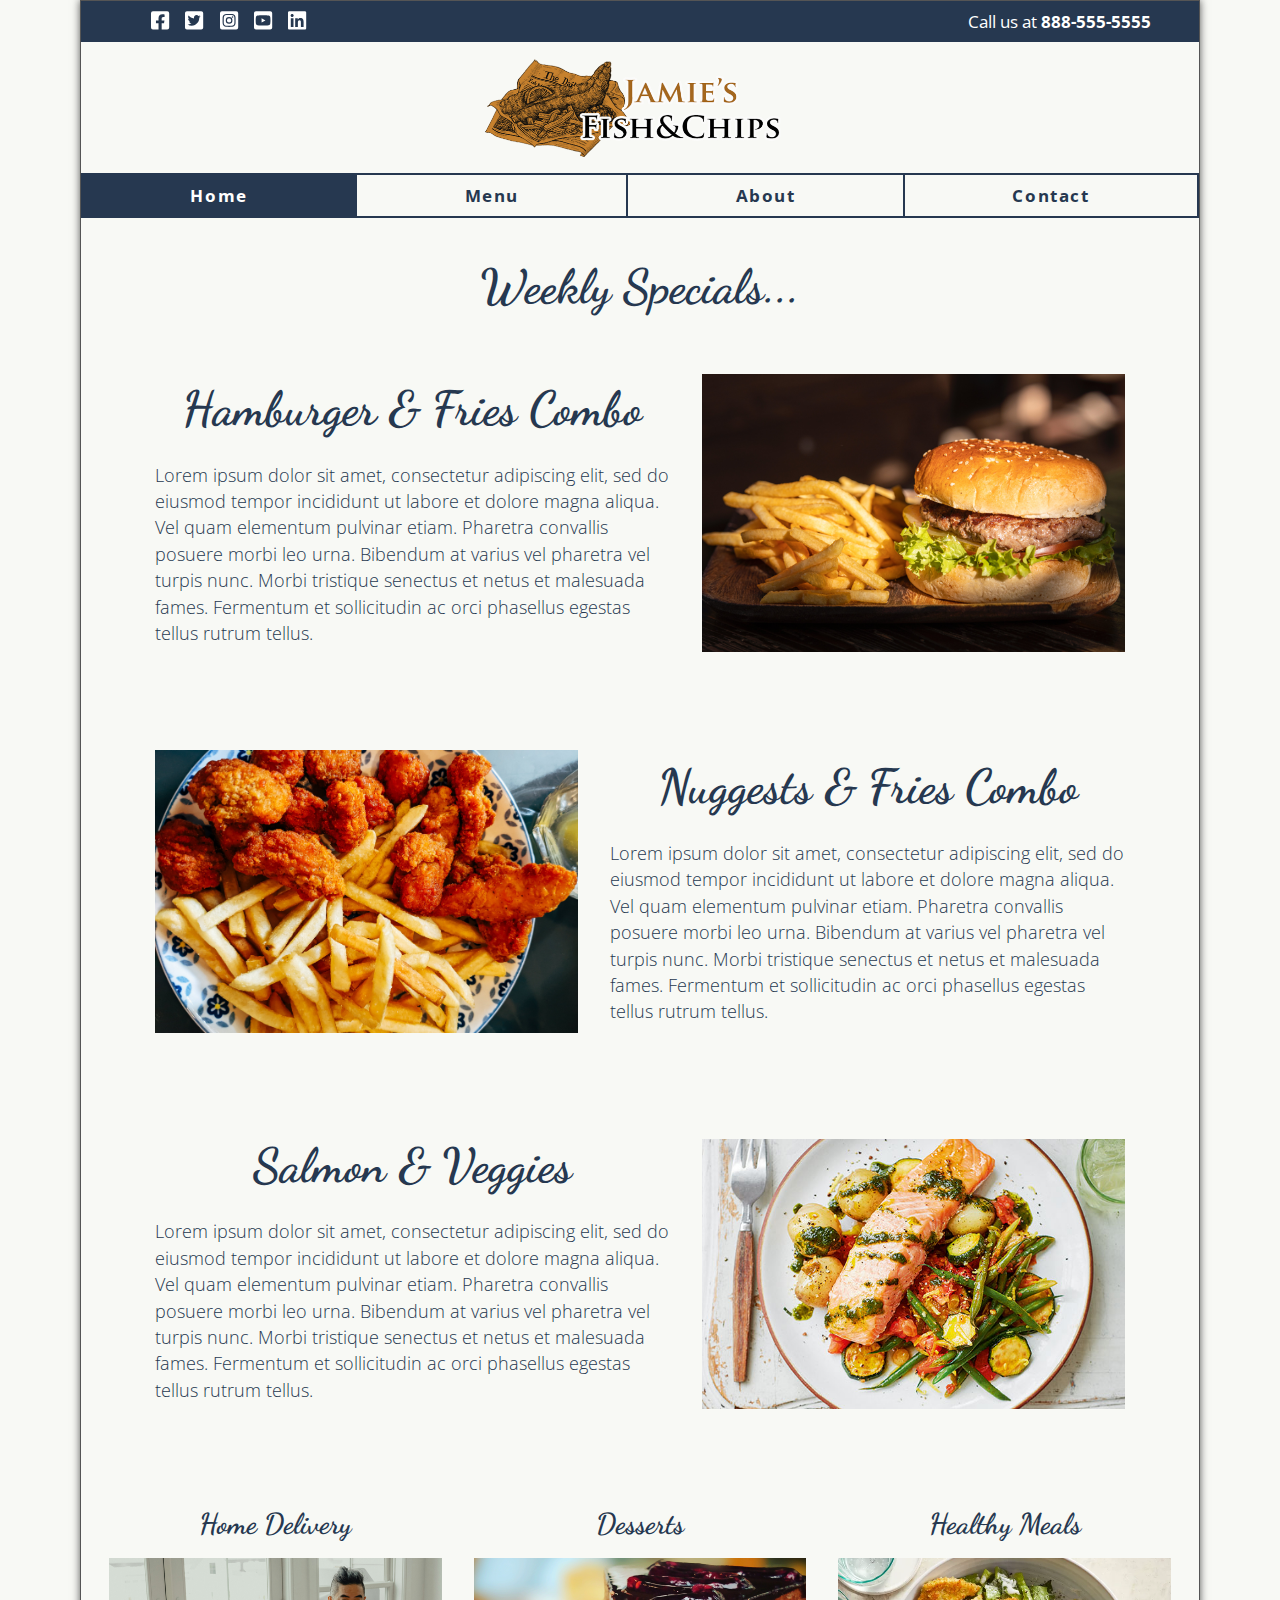
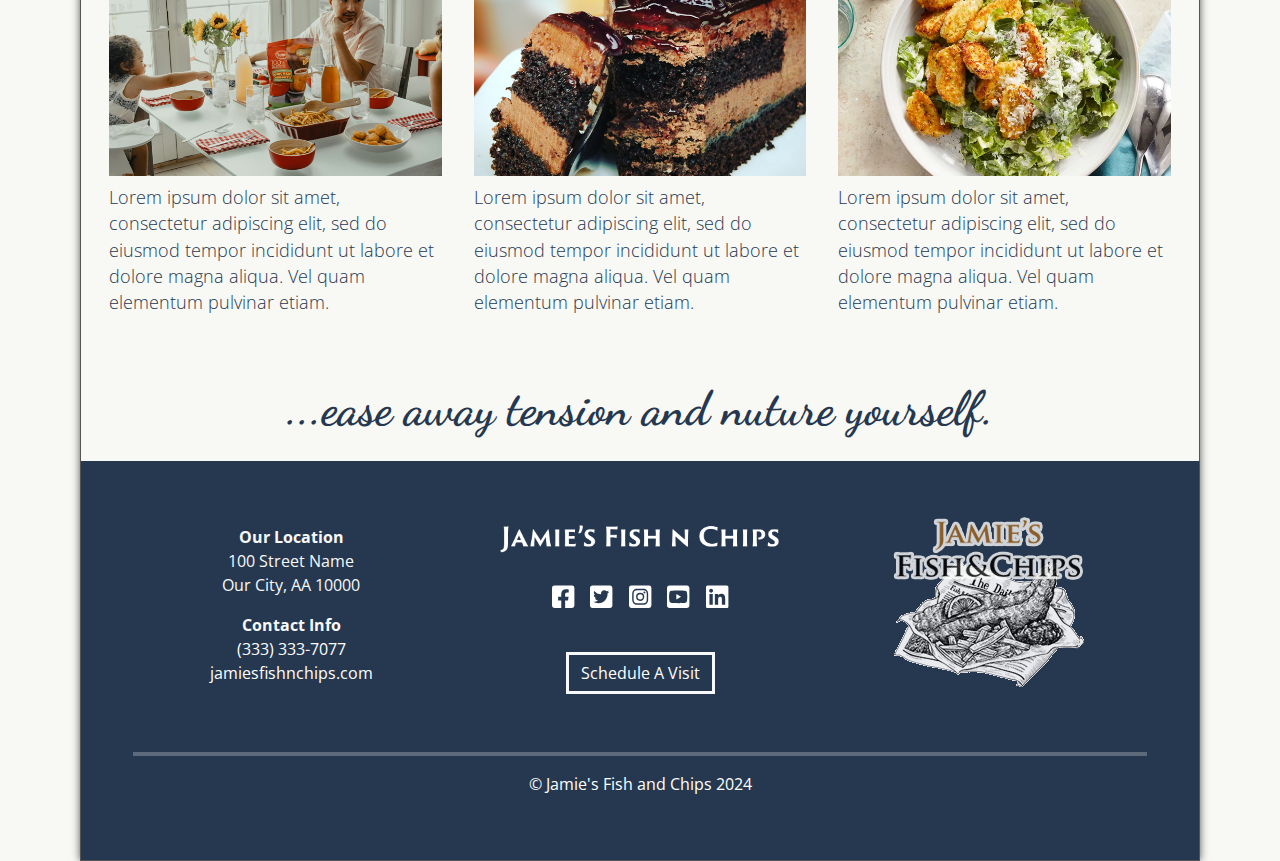
==== commit 0cae0f04: "Almost done About page" ====
--- a/index.html
+++ b/index.html
@@ -215,17 +215,17 @@
 		<!-- Three Column Section -->
 		<div class="row p-4">
 			<div class="col-md">
-				<h3 class="title py-2">Private Massage Area</h3>
+				<h3 class="title py-2">Home Delivery</h3>
 				<img src="img/home/food-delivery.png" alt=""/>
 				<p class="lead py-2">Lorem ipsum dolor sit amet, consectetur adipiscing elit, sed do eiusmod tempor incididunt ut labore et dolore magna aliqua. Vel quam elementum pulvinar etiam.</p>
 			</div>
 			<div class="col-md">
-				<h3 class="title py-2">Sauna & Steam Room</h3>
+				<h3 class="title py-2">Desserts</h3>
 				<img src="img/home/ch-cake.png" alt=""/>
 				<p class="lead py-2">Lorem ipsum dolor sit amet, consectetur adipiscing elit, sed do eiusmod tempor incididunt ut labore et dolore magna aliqua. Vel quam elementum pulvinar etiam.</p>
 			</div>
 			<div class="col-md">
-				<h3 class="title py-2">Our Resort Retreat</h3>
+				<h3 class="title py-2">Healthy Meals</h3>
 				<img src="img/home/FriedChickenSalad.png" alt=""/>
 				<p class="lead py-2">Lorem ipsum dolor sit amet, consectetur adipiscing elit, sed do eiusmod tempor incididunt ut labore et dolore magna aliqua. Vel quam elementum pulvinar etiam.</p>
 			</div>
@@ -244,17 +244,17 @@
 					<p>100 Street Name<br>Our City, AA 10000</p>
 					<strong>Contact Info</strong>
 					<p><a href="tel:+18885555555">(333) 333-7077</a>
-						<br><a href="mailto:jamiesfishnchip@w3newbie.com">jamiesfishnchip.com</a></p>
+						<br><a href="mailto:jamiesfishnchip@gmil.com">jamiesfishnchips.com</a></p>
 				</div> <!-- End Column -->
 
 				<div class="col-md my-auto">
 					<img class="logo" src="img/logo-white.png" alt="">
 					<div class="social-center mx-auto">
 						<ul class="social">
-							<li><a href="https://facebook.com/w3newbie/" target="_blank"><i class="fa-brands fa-facebook-square"></i></a></li>
-							<li><a href="https://twitter.com/w3newb" target="_blank"><i class="fa-brands fa-twitter-square"></i></a></li>
-							<li><a href="https://instagram.com/w3newbie/" target="_blank"><i class="fa-brands fa-instagram-square"></i></a></li>
-							<li><a href="https://youtube.com/w3newbie/" target="_blank"><i class="fa-brands fa-youtube-square"></i></a></li>
+							<li><a href="https://facebook.com" target="_blank"><i class="fa-brands fa-facebook-square"></i></a></li>
+							<li><a href="https://twitter.com" target="_blank"><i class="fa-brands fa-twitter-square"></i></a></li>
+							<li><a href="https://instagram.com" target="_blank"><i class="fa-brands fa-instagram-square"></i></a></li>
+							<li><a href="https://youtube.com" target="_blank"><i class="fa-brands fa-youtube-square"></i></a></li>
 							<li><a href="https://linkedin.com" target="_blank"><i class="fa-brands fa-linkedin"></i></a></li>
 						</ul>
 					</div>
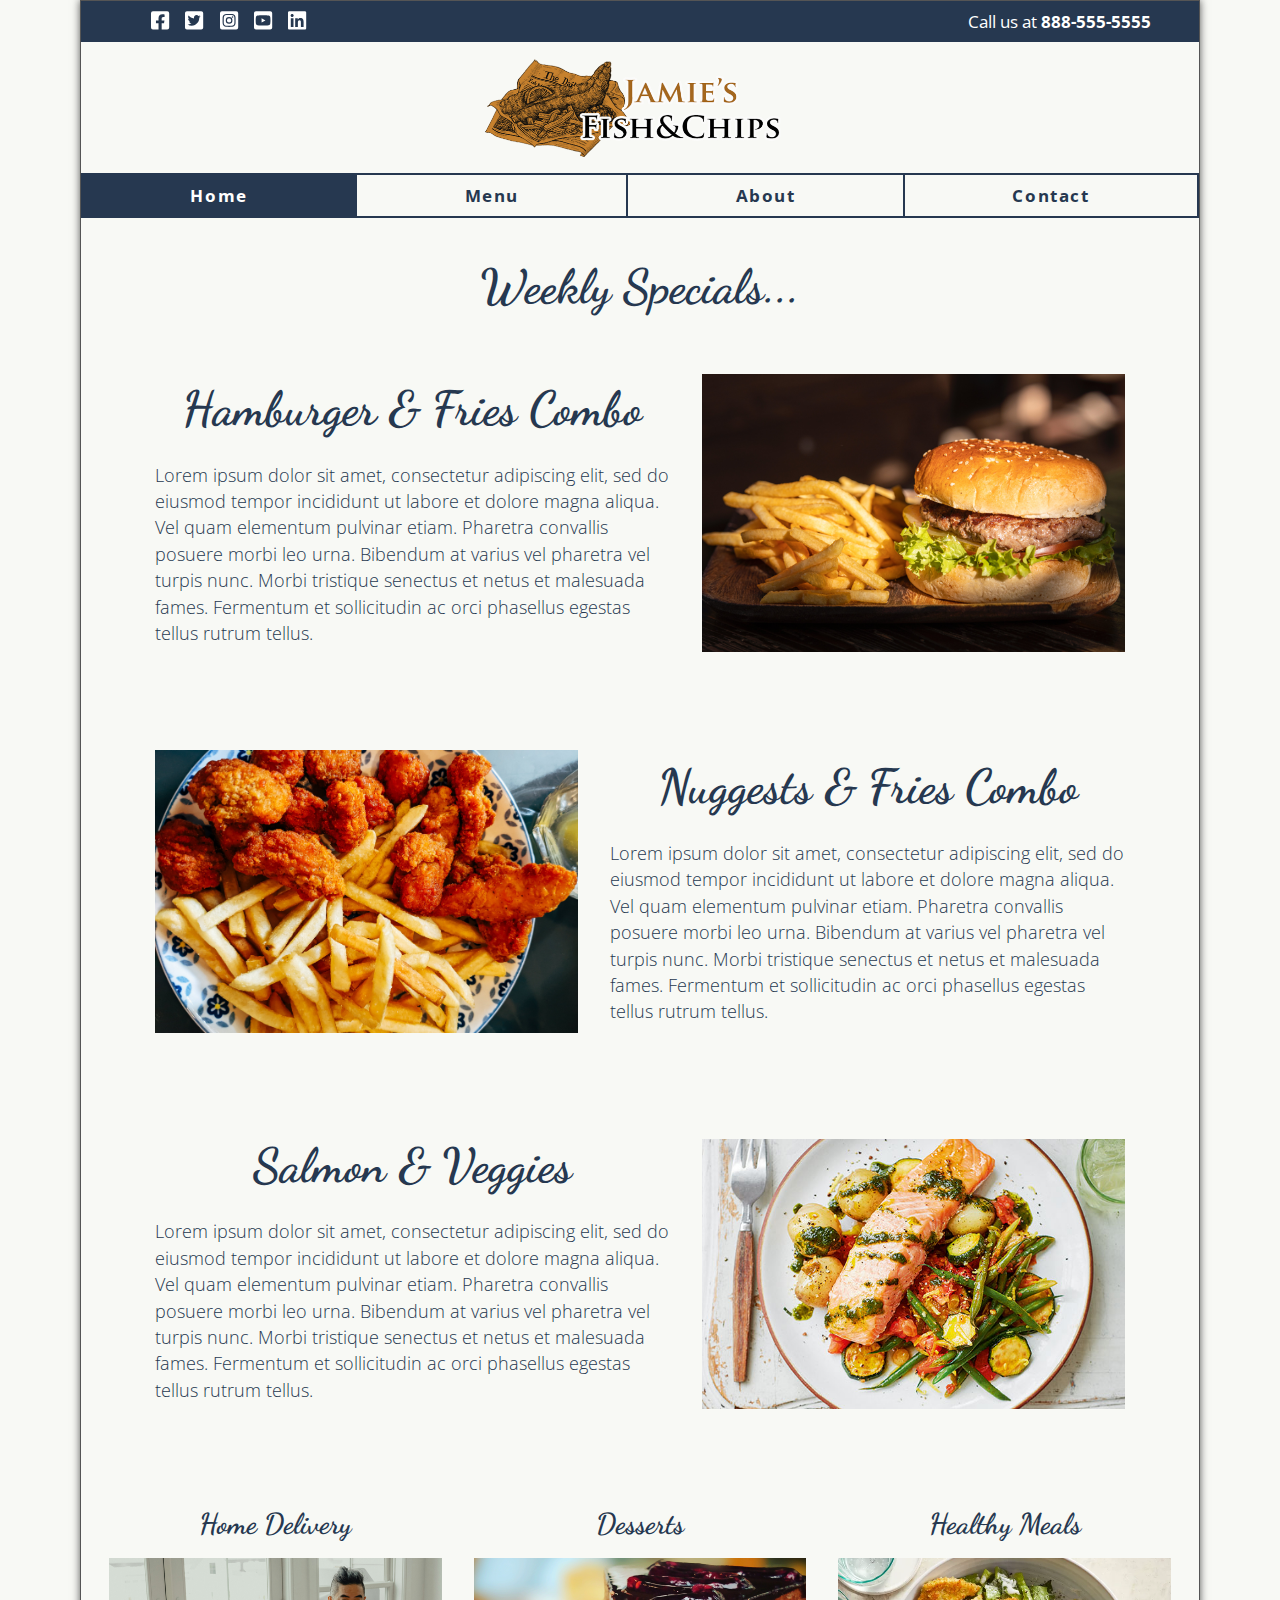
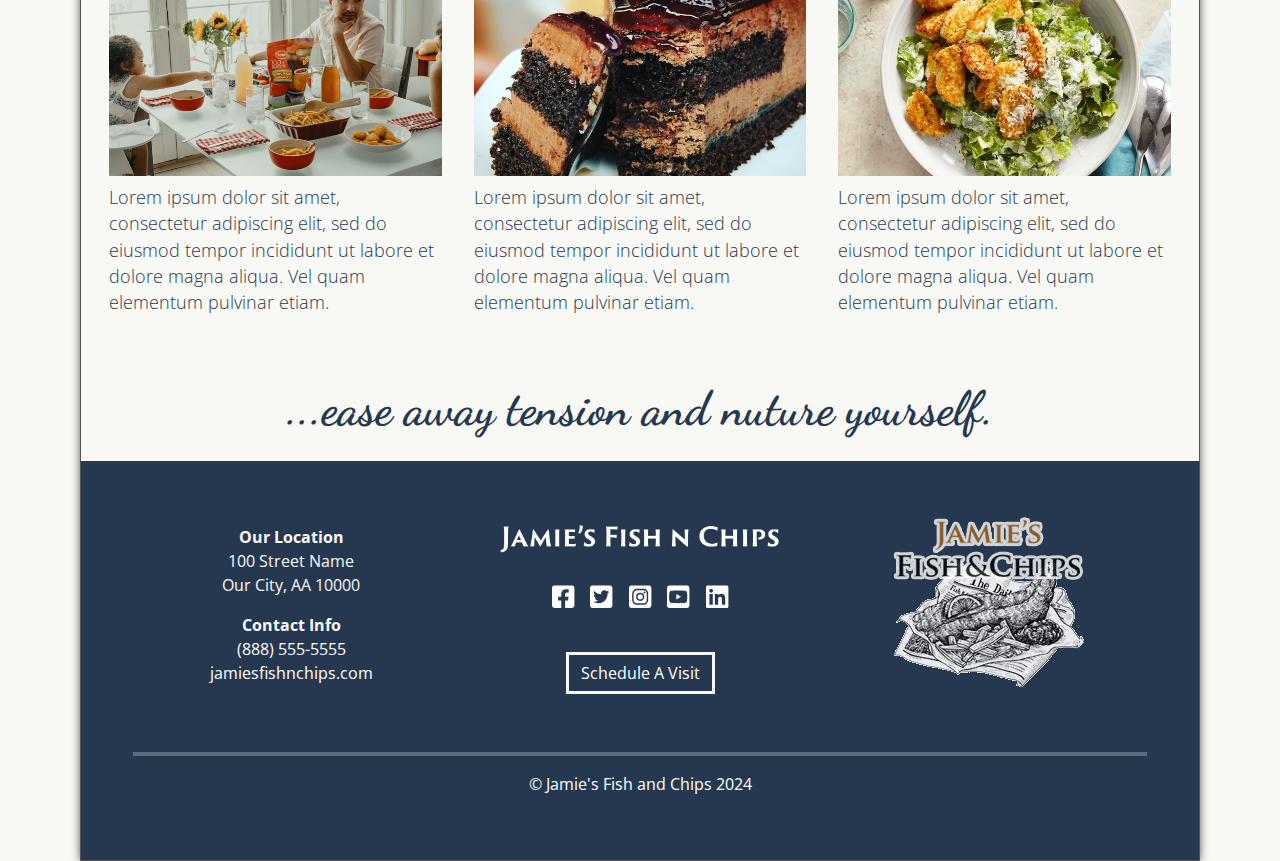
==== commit 9f9f08a3: "Almost done About page2" ====
--- a/index.html
+++ b/index.html
@@ -243,7 +243,7 @@
 					<strong>Our Location</strong>
 					<p>100 Street Name<br>Our City, AA 10000</p>
 					<strong>Contact Info</strong>
-					<p><a href="tel:+18885555555">(333) 333-7077</a>
+					<p><a href="tel:+18885555555">(888) 555-5555</a>
 						<br><a href="mailto:jamiesfishnchip@gmil.com">jamiesfishnchips.com</a></p>
 				</div> <!-- End Column -->
 
